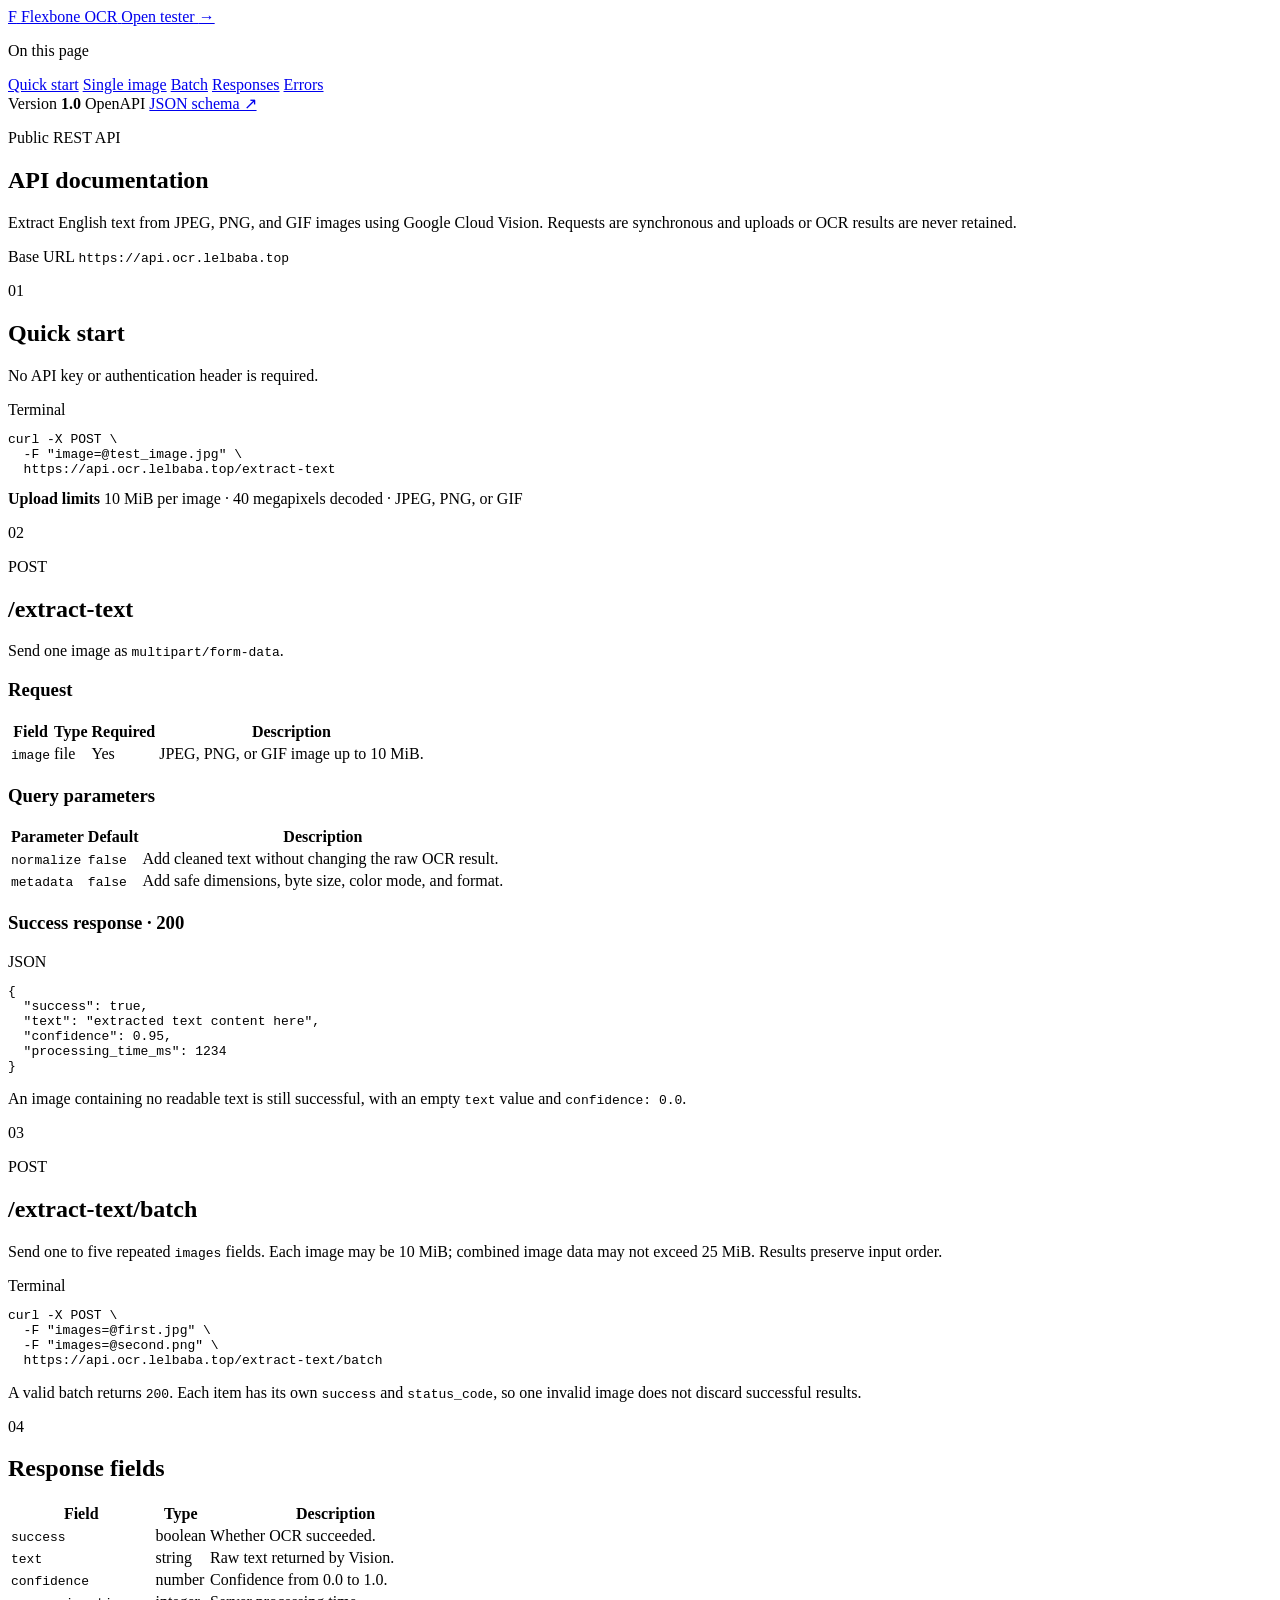
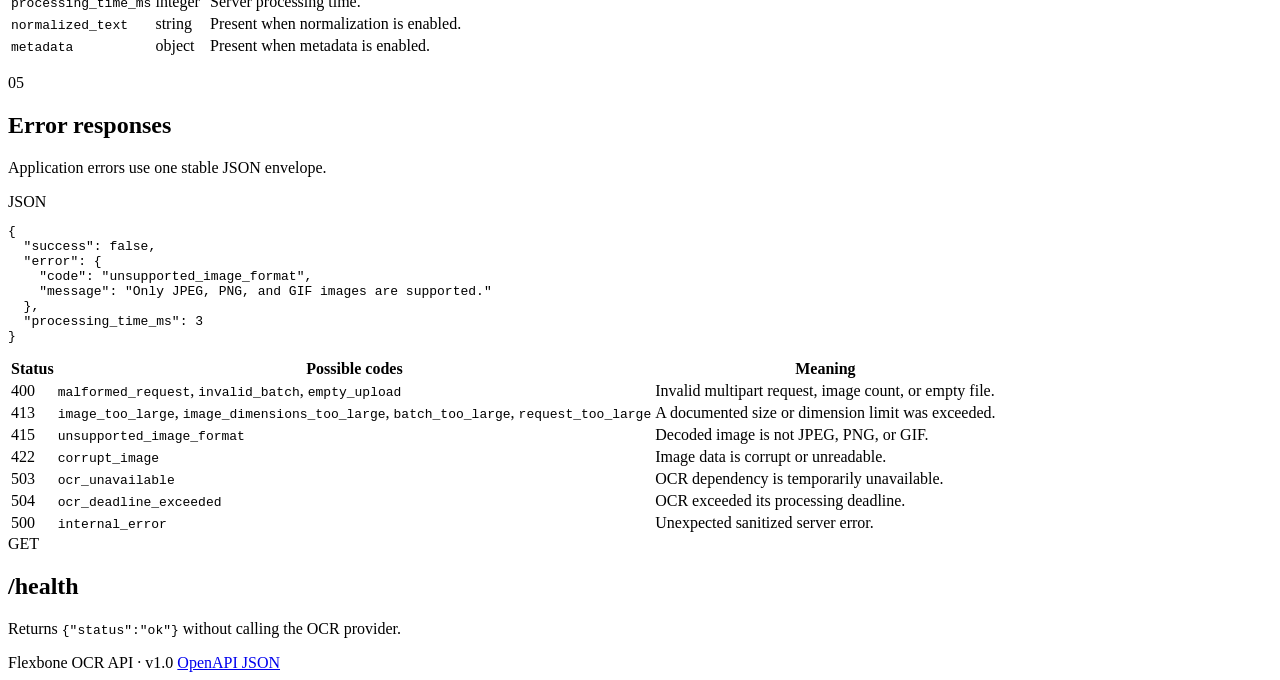
==== hosting/api-docs.html @ ecb7d8be "Add custom API documentation" ====
<!doctype html>
<html lang="en">
  <head>
    <meta charset="UTF-8" />
    <meta name="viewport" content="width=device-width, initial-scale=1.0" />
    <meta name="description" content="Flexbone OCR API documentation and examples." />
    <meta name="theme-color" content="#f4f1e8" />
    <title>API Documentation · Flexbone OCR</title>
    <link rel="icon" href="/mark.svg" type="image/svg+xml" />
    <link rel="stylesheet" href="/docs.css" />
  </head>
  <body>
    <header class="site-header">
      <a class="brand" href="/">
        <span class="brand-mark" aria-hidden="true">F</span>
        <span>Flexbone OCR</span>
      </a>
      <a class="tester-link" href="/">Open tester <span aria-hidden="true">→</span></a>
    </header>

    <div class="layout">
      <aside>
        <p class="aside-label">On this page</p>
        <nav aria-label="Documentation sections">
          <a href="#quick-start">Quick start</a>
          <a href="#single">Single image</a>
          <a href="#batch">Batch</a>
          <a href="#responses">Responses</a>
          <a href="#errors">Errors</a>
        </nav>
        <div class="aside-meta">
          <span>Version</span>
          <strong>1.0</strong>
          <span>OpenAPI</span>
          <a href="https://api.ocr.lelbaba.top/openapi.json">JSON schema ↗</a>
        </div>
      </aside>

      <main>
        <section class="intro">
          <p class="eyebrow"><span></span> Public REST API</p>
          <h1>API documentation</h1>
          <p>
            Extract English text from JPEG, PNG, and GIF images using Google Cloud Vision.
            Requests are synchronous and uploads or OCR results are never retained.
          </p>
          <div class="base-url">
            <span>Base URL</span>
            <code>https://api.ocr.lelbaba.top</code>
          </div>
        </section>

        <section id="quick-start">
          <p class="section-number">01</p>
          <h2>Quick start</h2>
          <p>No API key or authentication header is required.</p>
          <div class="code-block">
            <div class="code-title">Terminal</div>
            <pre><code>curl -X POST \
  -F "image=@test_image.jpg" \
  https://api.ocr.lelbaba.top/extract-text</code></pre>
          </div>
          <div class="notice">
            <strong>Upload limits</strong>
            <span>10 MiB per image · 40 megapixels decoded · JPEG, PNG, or GIF</span>
          </div>
        </section>

        <section id="single">
          <p class="section-number">02</p>
          <div class="endpoint-heading">
            <span class="method post">POST</span>
            <h2>/extract-text</h2>
          </div>
          <p>Send one image as <code>multipart/form-data</code>.</p>

          <h3>Request</h3>
          <div class="table-wrap">
            <table>
              <thead>
                <tr><th>Field</th><th>Type</th><th>Required</th><th>Description</th></tr>
              </thead>
              <tbody>
                <tr>
                  <td><code>image</code></td><td>file</td><td>Yes</td>
                  <td>JPEG, PNG, or GIF image up to 10 MiB.</td>
                </tr>
              </tbody>
            </table>
          </div>

          <h3>Query parameters</h3>
          <div class="table-wrap">
            <table>
              <thead>
                <tr><th>Parameter</th><th>Default</th><th>Description</th></tr>
              </thead>
              <tbody>
                <tr>
                  <td><code>normalize</code></td><td><code>false</code></td>
                  <td>Add cleaned text without changing the raw OCR result.</td>
                </tr>
                <tr>
                  <td><code>metadata</code></td><td><code>false</code></td>
                  <td>Add safe dimensions, byte size, color mode, and format.</td>
                </tr>
              </tbody>
            </table>
          </div>

          <h3>Success response · 200</h3>
          <div class="code-block">
            <div class="code-title">JSON</div>
            <pre><code>{
  "success": true,
  "text": "extracted text content here",
  "confidence": 0.95,
  "processing_time_ms": 1234
}</code></pre>
          </div>
          <p class="fine-print">
            An image containing no readable text is still successful, with an empty
            <code>text</code> value and <code>confidence: 0.0</code>.
          </p>
        </section>

        <section id="batch">
          <p class="section-number">03</p>
          <div class="endpoint-heading">
            <span class="method post">POST</span>
            <h2>/extract-text/batch</h2>
          </div>
          <p>
            Send one to five repeated <code>images</code> fields. Each image may be 10 MiB;
            combined image data may not exceed 25 MiB. Results preserve input order.
          </p>
          <div class="code-block">
            <div class="code-title">Terminal</div>
            <pre><code>curl -X POST \
  -F "images=@first.jpg" \
  -F "images=@second.png" \
  https://api.ocr.lelbaba.top/extract-text/batch</code></pre>
          </div>
          <p class="fine-print">
            A valid batch returns <code>200</code>. Each item has its own
            <code>success</code> and <code>status_code</code>, so one invalid image does not
            discard successful results.
          </p>
        </section>

        <section id="responses">
          <p class="section-number">04</p>
          <h2>Response fields</h2>
          <div class="table-wrap">
            <table>
              <thead>
                <tr><th>Field</th><th>Type</th><th>Description</th></tr>
              </thead>
              <tbody>
                <tr><td><code>success</code></td><td>boolean</td><td>Whether OCR succeeded.</td></tr>
                <tr><td><code>text</code></td><td>string</td><td>Raw text returned by Vision.</td></tr>
                <tr><td><code>confidence</code></td><td>number</td><td>Confidence from 0.0 to 1.0.</td></tr>
                <tr><td><code>processing_time_ms</code></td><td>integer</td><td>Server processing time.</td></tr>
                <tr><td><code>normalized_text</code></td><td>string</td><td>Present when normalization is enabled.</td></tr>
                <tr><td><code>metadata</code></td><td>object</td><td>Present when metadata is enabled.</td></tr>
              </tbody>
            </table>
          </div>
        </section>

        <section id="errors">
          <p class="section-number">05</p>
          <h2>Error responses</h2>
          <p>Application errors use one stable JSON envelope.</p>
          <div class="code-block">
            <div class="code-title">JSON</div>
            <pre><code>{
  "success": false,
  "error": {
    "code": "unsupported_image_format",
    "message": "Only JPEG, PNG, and GIF images are supported."
  },
  "processing_time_ms": 3
}</code></pre>
          </div>
          <div class="table-wrap">
            <table>
              <thead>
                <tr><th>Status</th><th>Possible codes</th><th>Meaning</th></tr>
              </thead>
              <tbody>
                <tr><td><span class="status">400</span></td><td><code>malformed_request</code>, <code>invalid_batch</code>, <code>empty_upload</code></td><td>Invalid multipart request, image count, or empty file.</td></tr>
                <tr><td><span class="status">413</span></td><td><code>image_too_large</code>, <code>image_dimensions_too_large</code>, <code>batch_too_large</code>, <code>request_too_large</code></td><td>A documented size or dimension limit was exceeded.</td></tr>
                <tr><td><span class="status">415</span></td><td><code>unsupported_image_format</code></td><td>Decoded image is not JPEG, PNG, or GIF.</td></tr>
                <tr><td><span class="status">422</span></td><td><code>corrupt_image</code></td><td>Image data is corrupt or unreadable.</td></tr>
                <tr><td><span class="status">503</span></td><td><code>ocr_unavailable</code></td><td>OCR dependency is temporarily unavailable.</td></tr>
                <tr><td><span class="status">504</span></td><td><code>ocr_deadline_exceeded</code></td><td>OCR exceeded its processing deadline.</td></tr>
                <tr><td><span class="status">500</span></td><td><code>internal_error</code></td><td>Unexpected sanitized server error.</td></tr>
              </tbody>
            </table>
          </div>
        </section>

        <section class="health-card">
          <div class="endpoint-heading">
            <span class="method get">GET</span>
            <h2>/health</h2>
          </div>
          <p>Returns <code>{"status":"ok"}</code> without calling the OCR provider.</p>
        </section>
      </main>
    </div>

    <footer>
      <span>Flexbone OCR API · v1.0</span>
      <a href="https://api.ocr.lelbaba.top/openapi.json">OpenAPI JSON</a>
    </footer>
  </body>
</html>
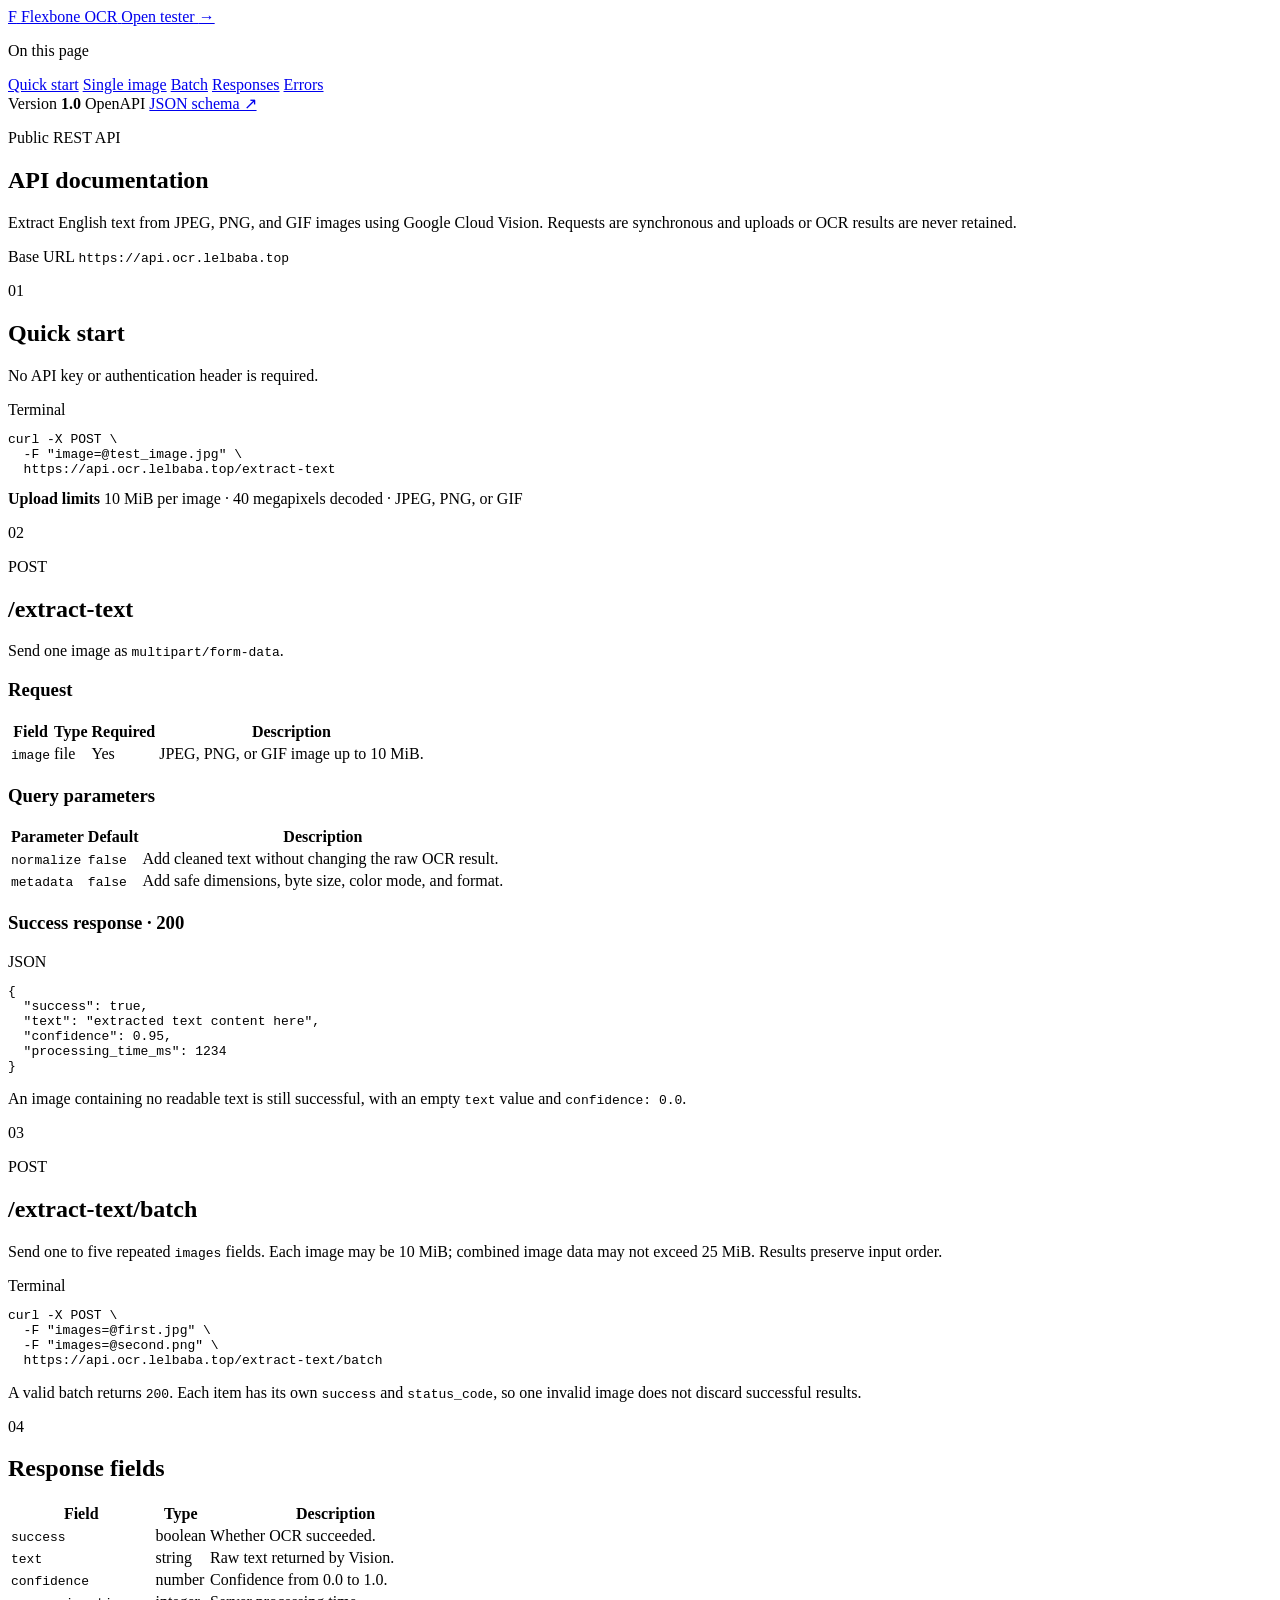
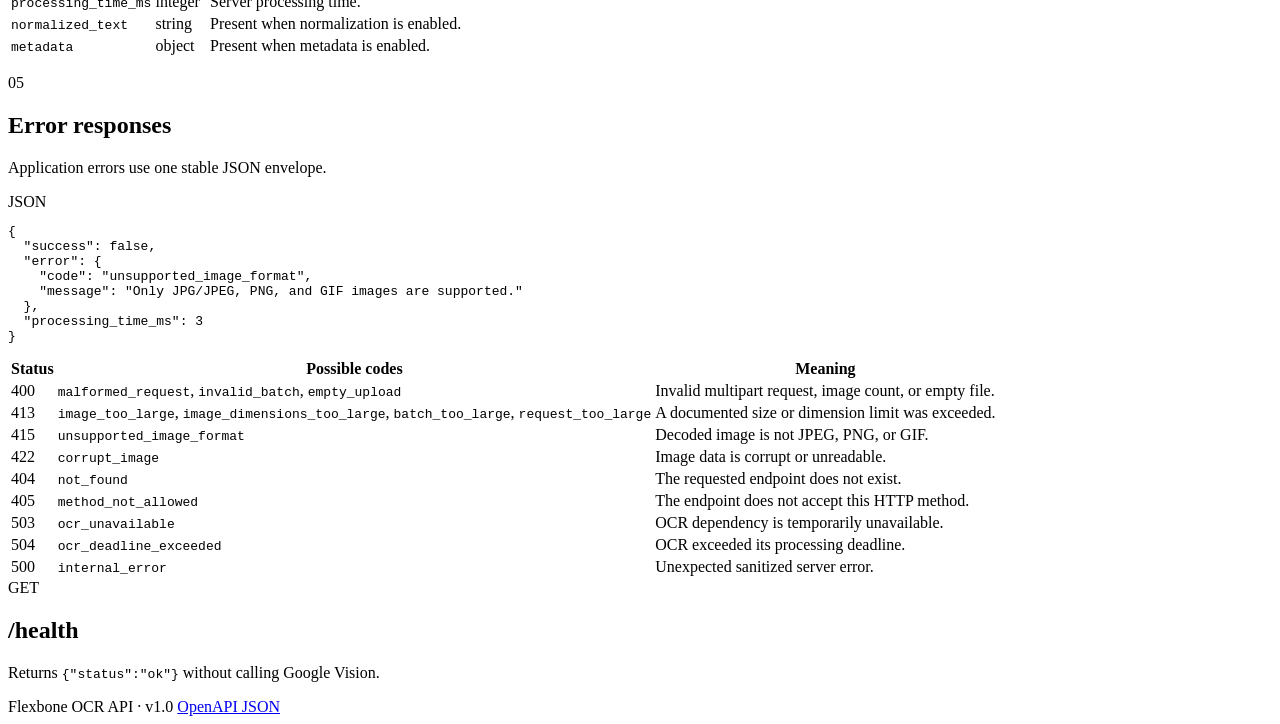
==== commit 1a7e6946: "Simplify implementation guide" ====
--- a/hosting/api-docs.html
+++ b/hosting/api-docs.html
@@ -178,7 +178,7 @@
   "success": false,
   "error": {
     "code": "unsupported_image_format",
-    "message": "Only JPEG, PNG, and GIF images are supported."
+    "message": "Only JPG/JPEG, PNG, and GIF images are supported."
   },
   "processing_time_ms": 3
 }</code></pre>
@@ -193,6 +193,8 @@
                 <tr><td><span class="status">413</span></td><td><code>image_too_large</code>, <code>image_dimensions_too_large</code>, <code>batch_too_large</code>, <code>request_too_large</code></td><td>A documented size or dimension limit was exceeded.</td></tr>
                 <tr><td><span class="status">415</span></td><td><code>unsupported_image_format</code></td><td>Decoded image is not JPEG, PNG, or GIF.</td></tr>
                 <tr><td><span class="status">422</span></td><td><code>corrupt_image</code></td><td>Image data is corrupt or unreadable.</td></tr>
+                <tr><td><span class="status">404</span></td><td><code>not_found</code></td><td>The requested endpoint does not exist.</td></tr>
+                <tr><td><span class="status">405</span></td><td><code>method_not_allowed</code></td><td>The endpoint does not accept this HTTP method.</td></tr>
                 <tr><td><span class="status">503</span></td><td><code>ocr_unavailable</code></td><td>OCR dependency is temporarily unavailable.</td></tr>
                 <tr><td><span class="status">504</span></td><td><code>ocr_deadline_exceeded</code></td><td>OCR exceeded its processing deadline.</td></tr>
                 <tr><td><span class="status">500</span></td><td><code>internal_error</code></td><td>Unexpected sanitized server error.</td></tr>
@@ -206,7 +208,7 @@
             <span class="method get">GET</span>
             <h2>/health</h2>
           </div>
-          <p>Returns <code>{"status":"ok"}</code> without calling the OCR provider.</p>
+          <p>Returns <code>{"status":"ok"}</code> without calling Google Vision.</p>
         </section>
       </main>
     </div>
